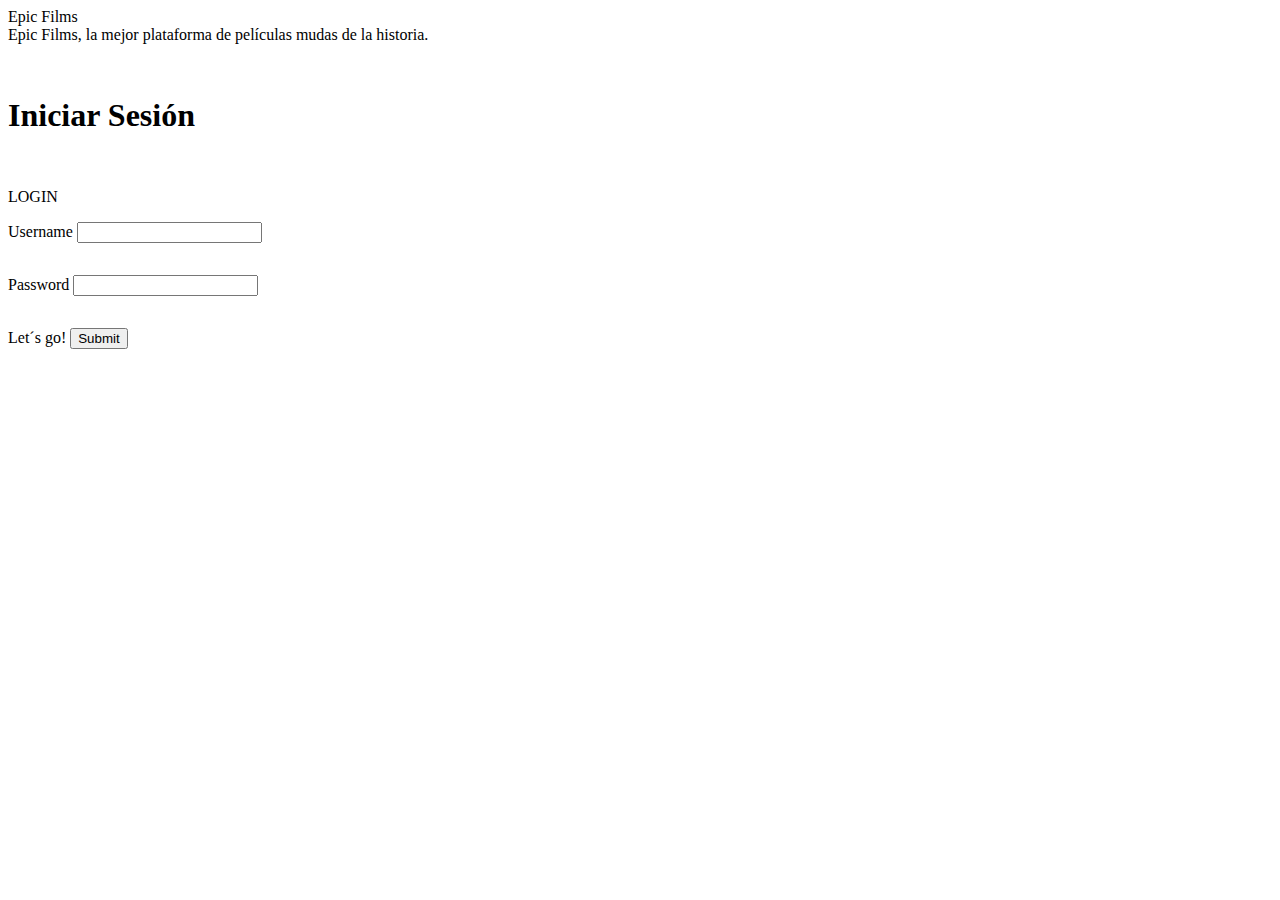
==== EpicFilms/login.html @ a08a0ac0 "feat: reset header" ====
<!DOCTYPE html>
<html lang="en">
<head>
    <meta charset="UTF-8">
    <meta name="viewport" content="width=device-width, initial-scale=1.0">
    
    <link rel="stylesheet" href="./CSS/style.css">
    <link rel="stylesheet" href="./CSS/header.css">
    <title>Epic Films</title>
</head>
<nav id="navbar" class="navbar">
    <div class="title">Epic Films</div>
</nav>
<body>
    <header class="header">
        Epic Films, la mejor plataforma de películas mudas de la historia.
    </header>
    <section class="login">
        <p><h1>Iniciar Sesión</h1></p>
        <form name="username" id="username">LOGIN</form>
        <p>
            <label for="text" id="name" name="name">Username</label>
            <input type="text" id="name" name="name">
        </p>
        <p>
            <label for="password">Password</label>
            <input type="password" id="password" name="password">
        </p>
        <p>
            <label for="submit">Let´s go!</label>
            <input type="submit" id="submit" name="submit">
        </p>
    </section>
</body>
</html>
---- EpicFilms/CSS/style.css ----
.login {
    display: flex;
    flex-direction: column;
    justify-content: center;

}
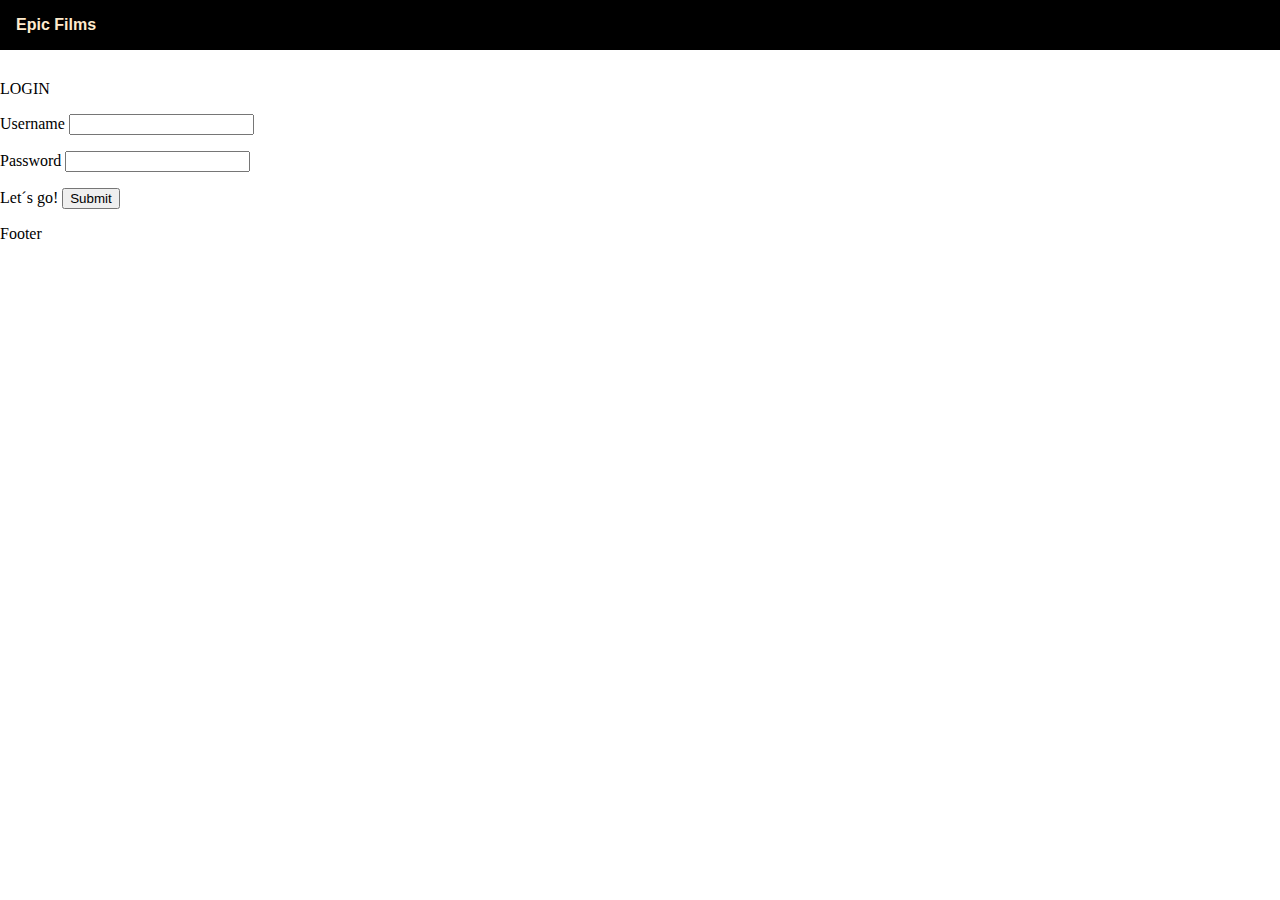
==== commit 3bc0659a: "feat: agrego font type" ====
--- a/EpicFilms/login.html
+++ b/EpicFilms/login.html
@@ -3,18 +3,18 @@
 <head>
     <meta charset="UTF-8">
     <meta name="viewport" content="width=device-width, initial-scale=1.0">
-    
+    <link rel="stylesheet" href="./CSS/reset.css">
     <link rel="stylesheet" href="./CSS/style.css">
     <link rel="stylesheet" href="./CSS/header.css">
+    <link rel="stylesheet" href="./CSS/login.css">
     <title>Epic Films</title>
 </head>
-<nav id="navbar" class="navbar">
-    <div class="title">Epic Films</div>
-</nav>
+
 <body>
-    <header class="header">
-        Epic Films, la mejor plataforma de películas mudas de la historia.
-    </header>
+    <div class="logo">
+        <a href="./login.html">Epic Films</a>   
+    </div>
+    <main class="">
     <section class="login">
         <p><h1>Iniciar Sesión</h1></p>
         <form name="username" id="username">LOGIN</form>
@@ -31,5 +31,9 @@
             <input type="submit" id="submit" name="submit">
         </p>
     </section>
+</main>
+<footer>
+    <div class="footer">Footer</div>
+</footer>
 </body>
 </html>--- a/EpicFilms/CSS/style.css
+++ b/EpicFilms/CSS/style.css
@@ -1,7 +1,7 @@
+:root {
+    --max-width: 900px;
+    --navbar-height: 50px;
+    --dark-color: #222222;
+  }
 
-.login {
-    display: flex;
-    flex-direction: column;
-    justify-content: center;
-
-}+  @import url('https://fonts.googleapis.com/css2?family=Play:wght@400;700&display=swap');--- a/EpicFilms/CSS/login.css
+++ b/EpicFilms/CSS/login.css
@@ -0,0 +1,25 @@
+/*MOBILE FIRST*/
+.logo{
+    position: fixed;
+    top: 0;
+    width: 100vw;
+    height: var(--navbar-height);
+    z-index: 100;
+    background-color: black;
+    
+}
+
+.logo > a {
+    color: blanchedalmond;
+    text-decoration: none;
+    display: inline-block;
+    padding: 0 1rem;
+    line-height: var(--navbar-height);
+    font-family: 'Play', sans-serif;
+    font-weight: bold; 
+}
+
+
+
+
+
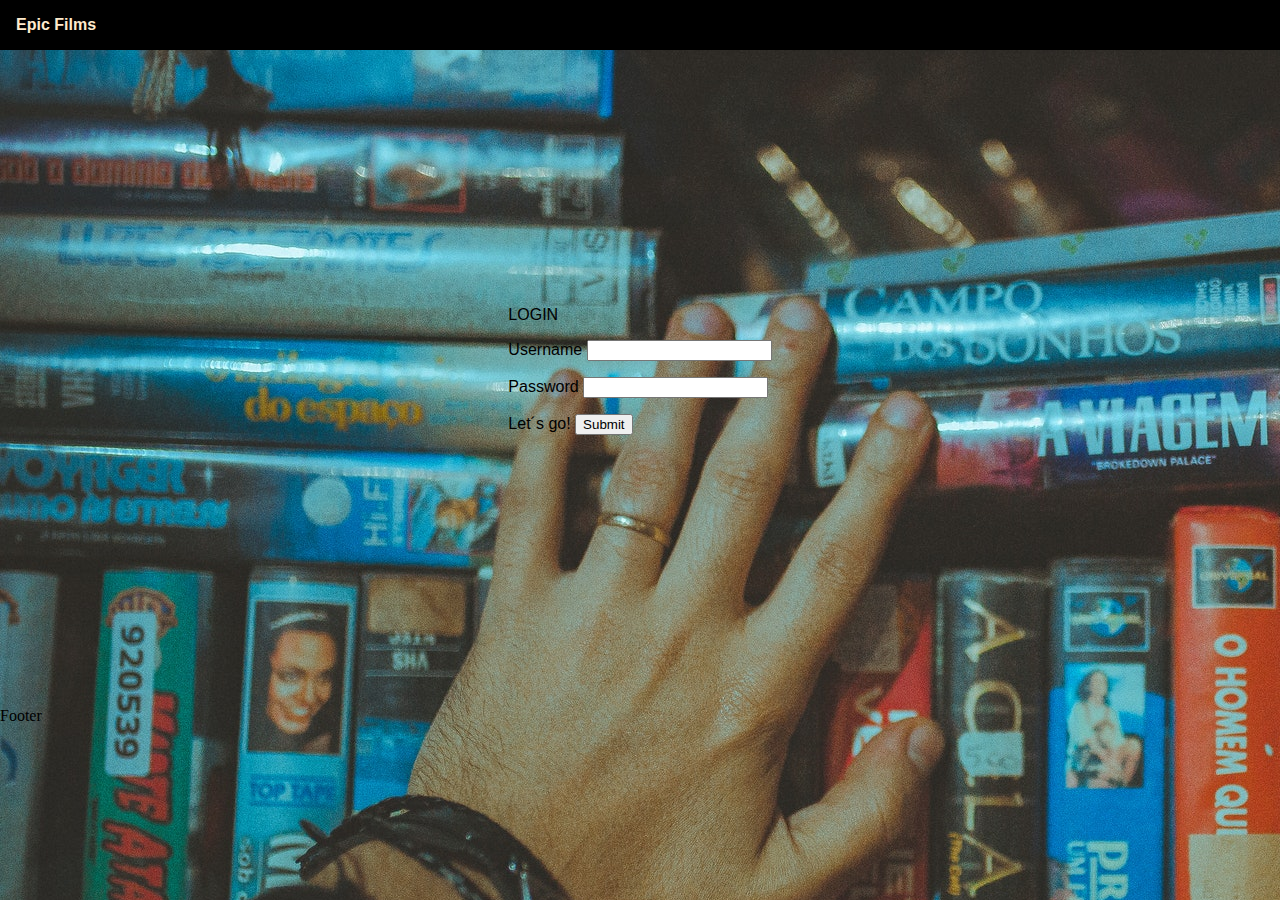
==== commit 19d841aa: "feat: cargo imagen login" ====
--- a/EpicFilms/login.html
+++ b/EpicFilms/login.html
@@ -14,9 +14,9 @@
     <div class="logo">
         <a href="./login.html">Epic Films</a>   
     </div>
-    <main class="">
+    <main class="form">
     <section class="login">
-        <p><h1>Iniciar Sesión</h1></p>
+        
         <form name="username" id="username">LOGIN</form>
         <p>
             <label for="text" id="name" name="name">Username</label>
--- a/EpicFilms/CSS/login.css
+++ b/EpicFilms/CSS/login.css
@@ -1,4 +1,8 @@
 /*MOBILE FIRST*/
+body{
+    background: url("/images/portada.jpg");
+}
+
 .logo{
     position: fixed;
     top: 0;
@@ -10,6 +14,7 @@
 }
 
 .logo > a {
+    text-shadow: blur-radius white;
     color: blanchedalmond;
     text-decoration: none;
     display: inline-block;
@@ -19,7 +24,11 @@
     font-weight: bold; 
 }
 
-
-
-
-
+.form {
+    font-family: 'Play', sans-serif;
+    padding: 20vw;
+    margin-top: 50px;
+    margin-left: auto;
+    margin-right: auto;
+    display: table;
+}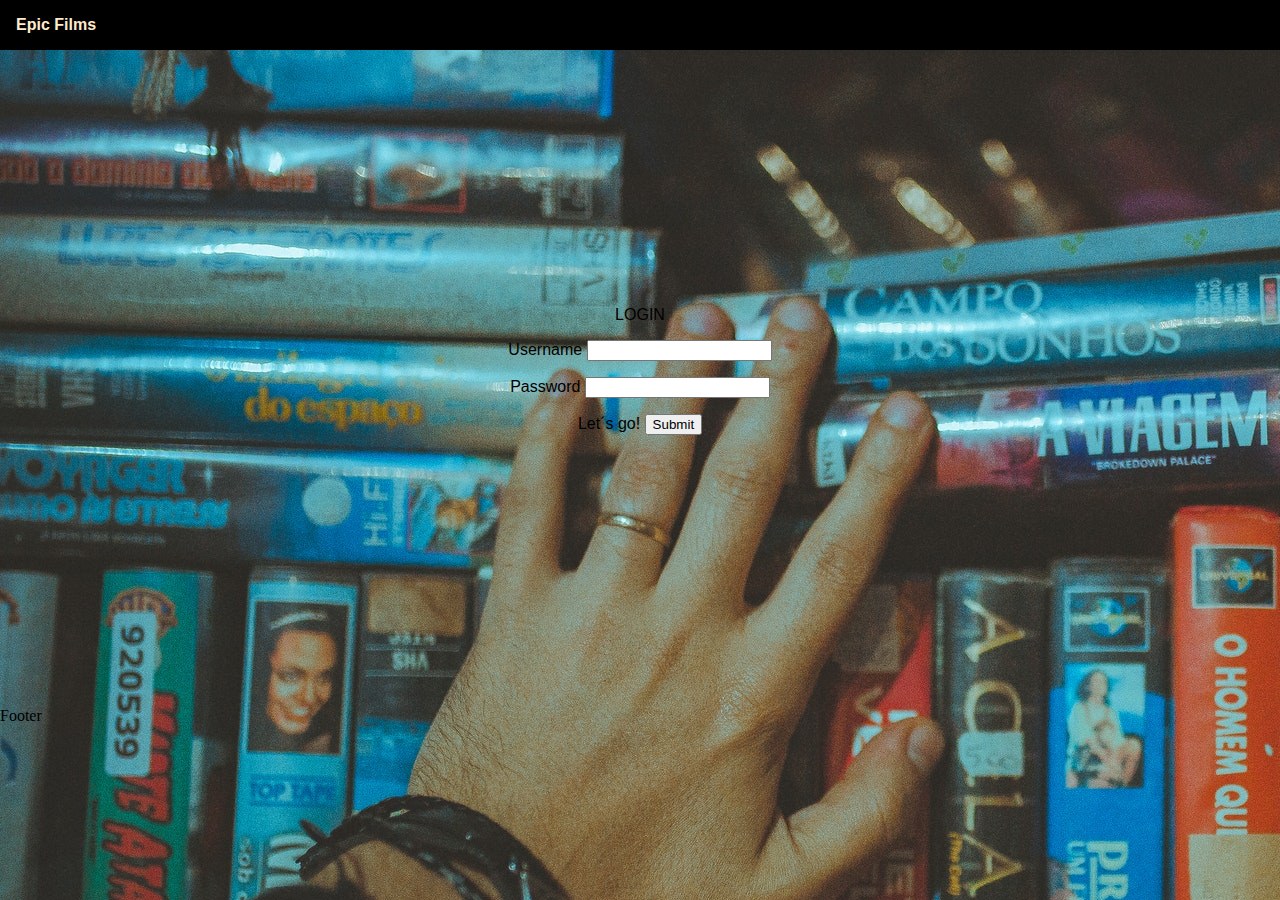
==== commit 35f02eb1: "feat: log alineado" ====
--- a/EpicFilms/login.html
+++ b/EpicFilms/login.html
@@ -11,12 +11,13 @@
 </head>
 
 <body>
+    
     <div class="logo">
         <a href="./login.html">Epic Films</a>   
     </div>
     <main class="form">
     <section class="login">
-        
+
         <form name="username" id="username">LOGIN</form>
         <p>
             <label for="text" id="name" name="name">Username</label>
--- a/EpicFilms/CSS/login.css
+++ b/EpicFilms/CSS/login.css
@@ -31,4 +31,12 @@
     margin-left: auto;
     margin-right: auto;
     display: table;
+}
+
+#username {
+    text-align: center;
+}
+
+section.login {
+    text-align: center;
 }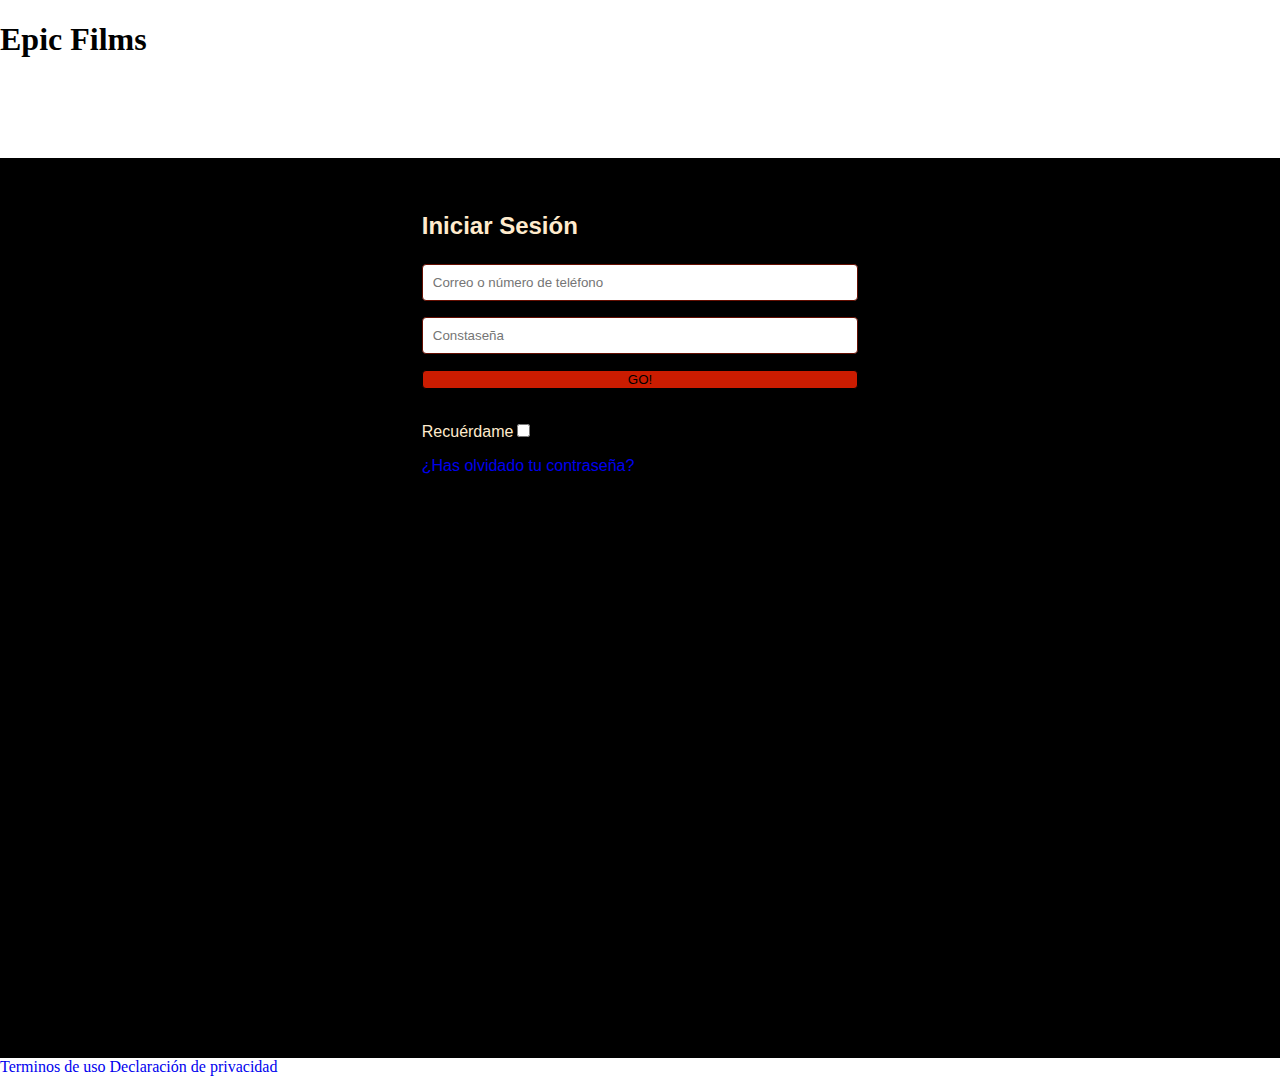
==== commit 4e5783d0: "feat: formulario casi completo" ====
--- a/EpicFilms/login.html
+++ b/EpicFilms/login.html
@@ -11,30 +11,27 @@
 </head>
 
 <body>
-    
-    <div class="logo">
-        <a href="./login.html">Epic Films</a>   
+    <header><h1>Epic Films</h1></header>
+
+
+    <div class="container">
+     <main class="form">
+     <section class="form-login">
+
+        <form name=login><h3>Iniciar Sesión</h3></form>
+
+            <input class="controls" type="text" id="name" name="name" placeholder="Correo o número de teléfono">
+            <input class="controls" type="password" id="password" name="password" placeholder="Constaseña">
+            <input class="go" type="submit" id="submit" name="submit" value="GO!">
+            <p>Recuérdame<input type="checkbox"></p>
+            <p><a href="#">¿Has olvidado tu contraseña?</a></p>
+      </section>
+     </main>
     </div>
-    <main class="form">
-    <section class="login">
-
-        <form name="username" id="username">LOGIN</form>
-        <p>
-            <label for="text" id="name" name="name">Username</label>
-            <input type="text" id="name" name="name">
-        </p>
-        <p>
-            <label for="password">Password</label>
-            <input type="password" id="password" name="password">
-        </p>
-        <p>
-            <label for="submit">Let´s go!</label>
-            <input type="submit" id="submit" name="submit">
-        </p>
-    </section>
-</main>
 <footer>
-    <div class="footer">Footer</div>
+    <div class="footer-login"></div>
+    <a href="#">Terminos de uso</a>
+    <a href="#">Declaración de privacidad</a>
 </footer>
 </body>
 </html>--- a/EpicFilms/CSS/login.css
+++ b/EpicFilms/CSS/login.css
@@ -1,21 +1,15 @@
 /*MOBILE FIRST*/
 body{
-    background: url("/images/portada.jpg");
+    background-image: url("");
 }
+ a:hover {
+     cursor: pointer;
+ }
 
-.logo{
-    position: fixed;
-    top: 0;
-    width: 100vw;
-    height: var(--navbar-height);
-    z-index: 100;
-    background-color: black;
-    
-}
 
 .logo > a {
     text-shadow: blur-radius white;
-    color: blanchedalmond;
+    color: #CB1C01;
     text-decoration: none;
     display: inline-block;
     padding: 0 1rem;
@@ -24,19 +18,42 @@
     font-weight: bold; 
 }
 
-.form {
+.container {
+    background-color: black;
+    color: blanchedalmond;
+    width: 100vw;
+    height: 100vh;
+}
+
+.form-login {
     font-family: 'Play', sans-serif;
-    padding: 20vw;
-    margin-top: 50px;
+    background-color: # 00 00 00;
+    padding: 30px;
+    margin-top: 100px;
     margin-left: auto;
     margin-right: auto;
+    border-radius: 4px;
     display: table;
 }
 
-#username {
-    text-align: center;
+.form-login h3 {
+    font-size: 1.5rem;
 }
 
-section.login {
-    text-align: center;
+.controls {
+    width: 100%;
+    color: #640F02;
+    padding: 10px;
+    border-radius: 4px;
+    margin-bottom: 16px;
+    border: 1px solid ;
+}
+
+.go {
+    background-color: #CB1C01;
+    width: 100%;
+    margin: 0px 0px 16px;
+    border: 1px solid;
+    border-radius: 4px;
+
 }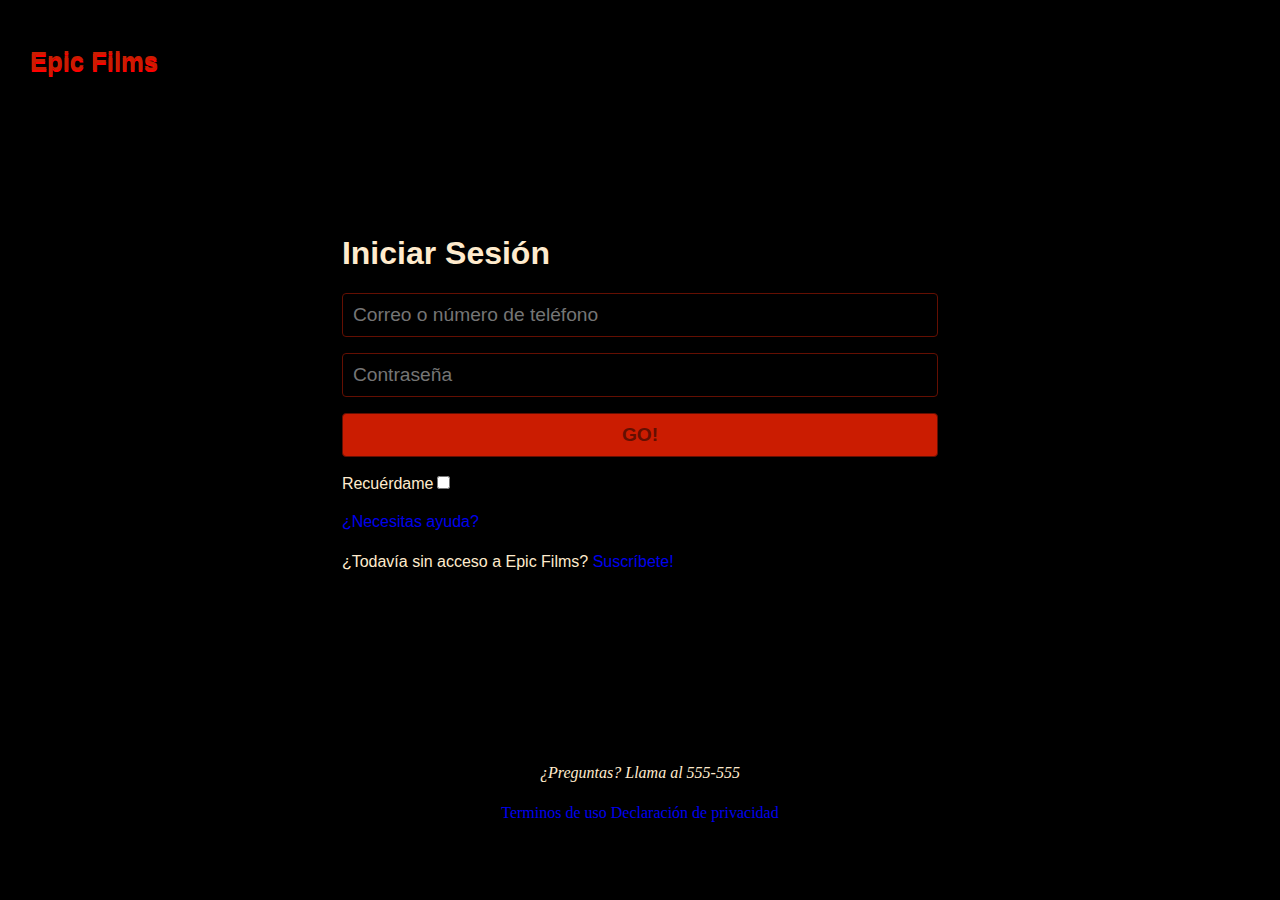
==== commit 49a16b43: "feat: login movil list (solucionar tamaño enlaces)" ====
--- a/EpicFilms/login.html
+++ b/EpicFilms/login.html
@@ -7,31 +7,35 @@
     <link rel="stylesheet" href="./CSS/style.css">
     <link rel="stylesheet" href="./CSS/header.css">
     <link rel="stylesheet" href="./CSS/login.css">
+    <link rel="stylesheet" href="./CSS/login-footer.css">
     <title>Epic Films</title>
 </head>
 
 <body>
-    <header><h1>Epic Films</h1></header>
+    <header>
+        <h1 class="head" >Epic Films</h1>
+    </header>
 
+     <main class="form">
+     <section class="login">
 
-    <div class="container">
-     <main class="form">
-     <section class="form-login">
-
-        <form name=login><h3>Iniciar Sesión</h3></form>
-
+        <form name="form"><h1>Iniciar Sesión</h1>
             <input class="controls" type="text" id="name" name="name" placeholder="Correo o número de teléfono">
-            <input class="controls" type="password" id="password" name="password" placeholder="Constaseña">
-            <input class="go" type="submit" id="submit" name="submit" value="GO!">
-            <p>Recuérdame<input type="checkbox"></p>
-            <p><a href="#">¿Has olvidado tu contraseña?</a></p>
-      </section>
+            <input class="controls" type="password" id="password" name="password" placeholder="Contraseña">
+            <input id="go" class="controls" type="submit" id="submit" name="submit" value="GO!">
+            <div class="more">Recuérdame<input type="checkbox"></div>
+            <div class="more"><a href="#">¿Necesitas ayuda?</a></div>
+            <div class="more">¿Todavía sin acceso a Epic Films? <a href="#">Suscríbete!</a></div>
+        </form>   
+    </section>
      </main>
-    </div>
-<footer>
-    <div class="footer-login"></div>
-    <a href="#">Terminos de uso</a>
-    <a href="#">Declaración de privacidad</a>
+<footer class="footer-login">
+    <address>
+        <span>¿Preguntas? Llama al 555-555</span>
+    </address>
+     <a href="#">Terminos de uso</a>
+     <a href="#">Declaración de privacidad</a>
+     
 </footer>
 </body>
 </html>--- a/EpicFilms/CSS/style.css
+++ b/EpicFilms/CSS/style.css
@@ -4,4 +4,5 @@
     --dark-color: #222222;
   }
 
+  /* Font */
   @import url('https://fonts.googleapis.com/css2?family=Play:wght@400;700&display=swap');--- a/EpicFilms/CSS/login.css
+++ b/EpicFilms/CSS/login.css
@@ -1,11 +1,22 @@
 /*MOBILE FIRST*/
-body{
-    background-image: url("");
+
+*{
+background: black;
 }
- a:hover {
-     cursor: pointer;
- }
 
+header {
+    border: 0rem;
+    margin: 0rem;
+    padding: 30px 30px;
+    font-size: 0.8rem;
+    font-family: Play,Arial, Helvetica, sans-serif;
+    color: #CB1C01;
+}
+
+.head {
+    align-content: center;
+    text-shadow: 0px 2px red;
+}
 
 .logo > a {
     text-shadow: blur-radius white;
@@ -14,26 +25,35 @@
     display: inline-block;
     padding: 0 1rem;
     line-height: var(--navbar-height);
-    font-family: 'Play', sans-serif;
+    font-family: Play, Arial, Helvetica, sans-serif;
     font-weight: bold; 
 }
 
-.container {
+.form {
     background-color: black;
     color: blanchedalmond;
+    margin-top: 0px;
     width: 100vw;
-    height: 100vh;
+    height: 100%;
 }
 
-.form-login {
-    font-family: 'Play', sans-serif;
-    background-color: # 00 00 00;
+.login form {
+    font-family: Play, Arial, Helvetica, sans-serif;
+    background-color: black;
     padding: 30px;
-    margin-top: 100px;
+    margin-top: 60px;
+    margin-bottom: 100px;
     margin-left: auto;
     margin-right: auto;
     border-radius: 4px;
     display: table;
+    text-align: start;
+}
+
+.more {
+    display: block;
+    height: 40px;
+    font-size: 1rem;
 }
 
 .form-login h3 {
@@ -47,13 +67,25 @@
     border-radius: 4px;
     margin-bottom: 16px;
     border: 1px solid ;
+    font-size: 1.2rem;
 }
 
-.go {
+.form p {
+    font-size: 1rem;
+    display: inline;
+    justify-content: space-between;
+}
+#go{
     background-color: #CB1C01;
-    width: 100%;
-    margin: 0px 0px 16px;
-    border: 1px solid;
-    border-radius: 4px;
+    font-weight: bold;
+}
+
+address {
+    text-decoration: none;
+    color: blanchedalmond;
+}
+
+@media screen and (orientation: landscape){
+
 
 }--- a/EpicFilms/CSS/login-footer.css
+++ b/EpicFilms/CSS/login-footer.css
@@ -0,0 +1,6 @@
+.footer-login {
+    padding: 30px;
+    margin-inline: 16px;
+    text-align: center;
+    line-height: 40px;
+}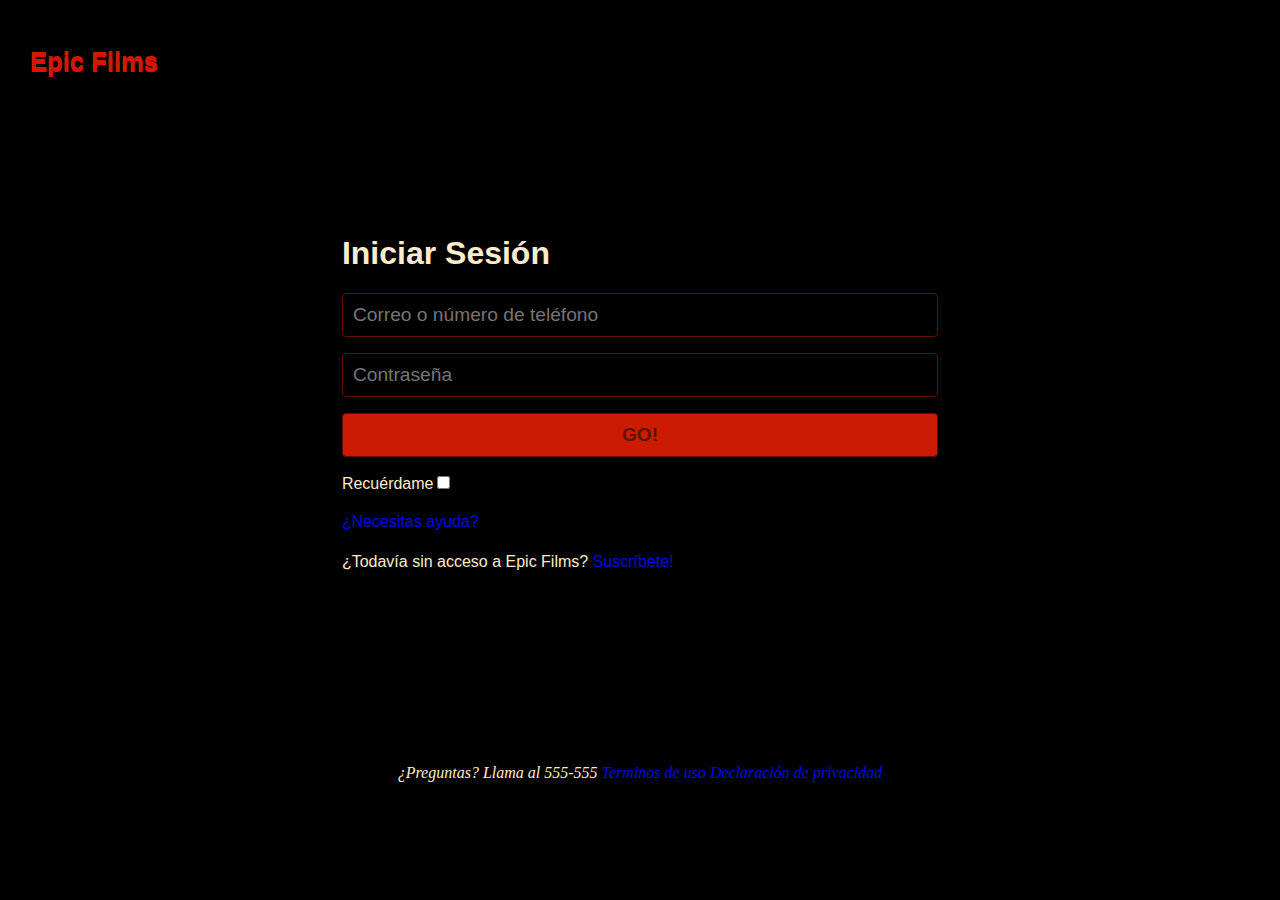
==== commit d42ba837: "feat: footer login step" ====
--- a/EpicFilms/login.html
+++ b/EpicFilms/login.html
@@ -32,9 +32,10 @@
 <footer class="footer-login">
     <address>
         <span>¿Preguntas? Llama al 555-555</span>
+        <a href="#">Terminos de uso</a>
+        <a href="#">Declaración de privacidad</a>
     </address>
-     <a href="#">Terminos de uso</a>
-     <a href="#">Declaración de privacidad</a>
+     
      
 </footer>
 </body>
--- a/EpicFilms/CSS/login.css
+++ b/EpicFilms/CSS/login.css
@@ -80,9 +80,10 @@
     font-weight: bold;
 }
 
-address {
+address{
     text-decoration: none;
     color: blanchedalmond;
+    font-size: 1rem;
 }
 
 @media screen and (orientation: landscape){
--- a/EpicFilms/CSS/login-footer.css
+++ b/EpicFilms/CSS/login-footer.css
@@ -1,6 +1,6 @@
 .footer-login {
     padding: 30px;
-    margin-inline: 16px;
     text-align: center;
     line-height: 40px;
-}+    
+}
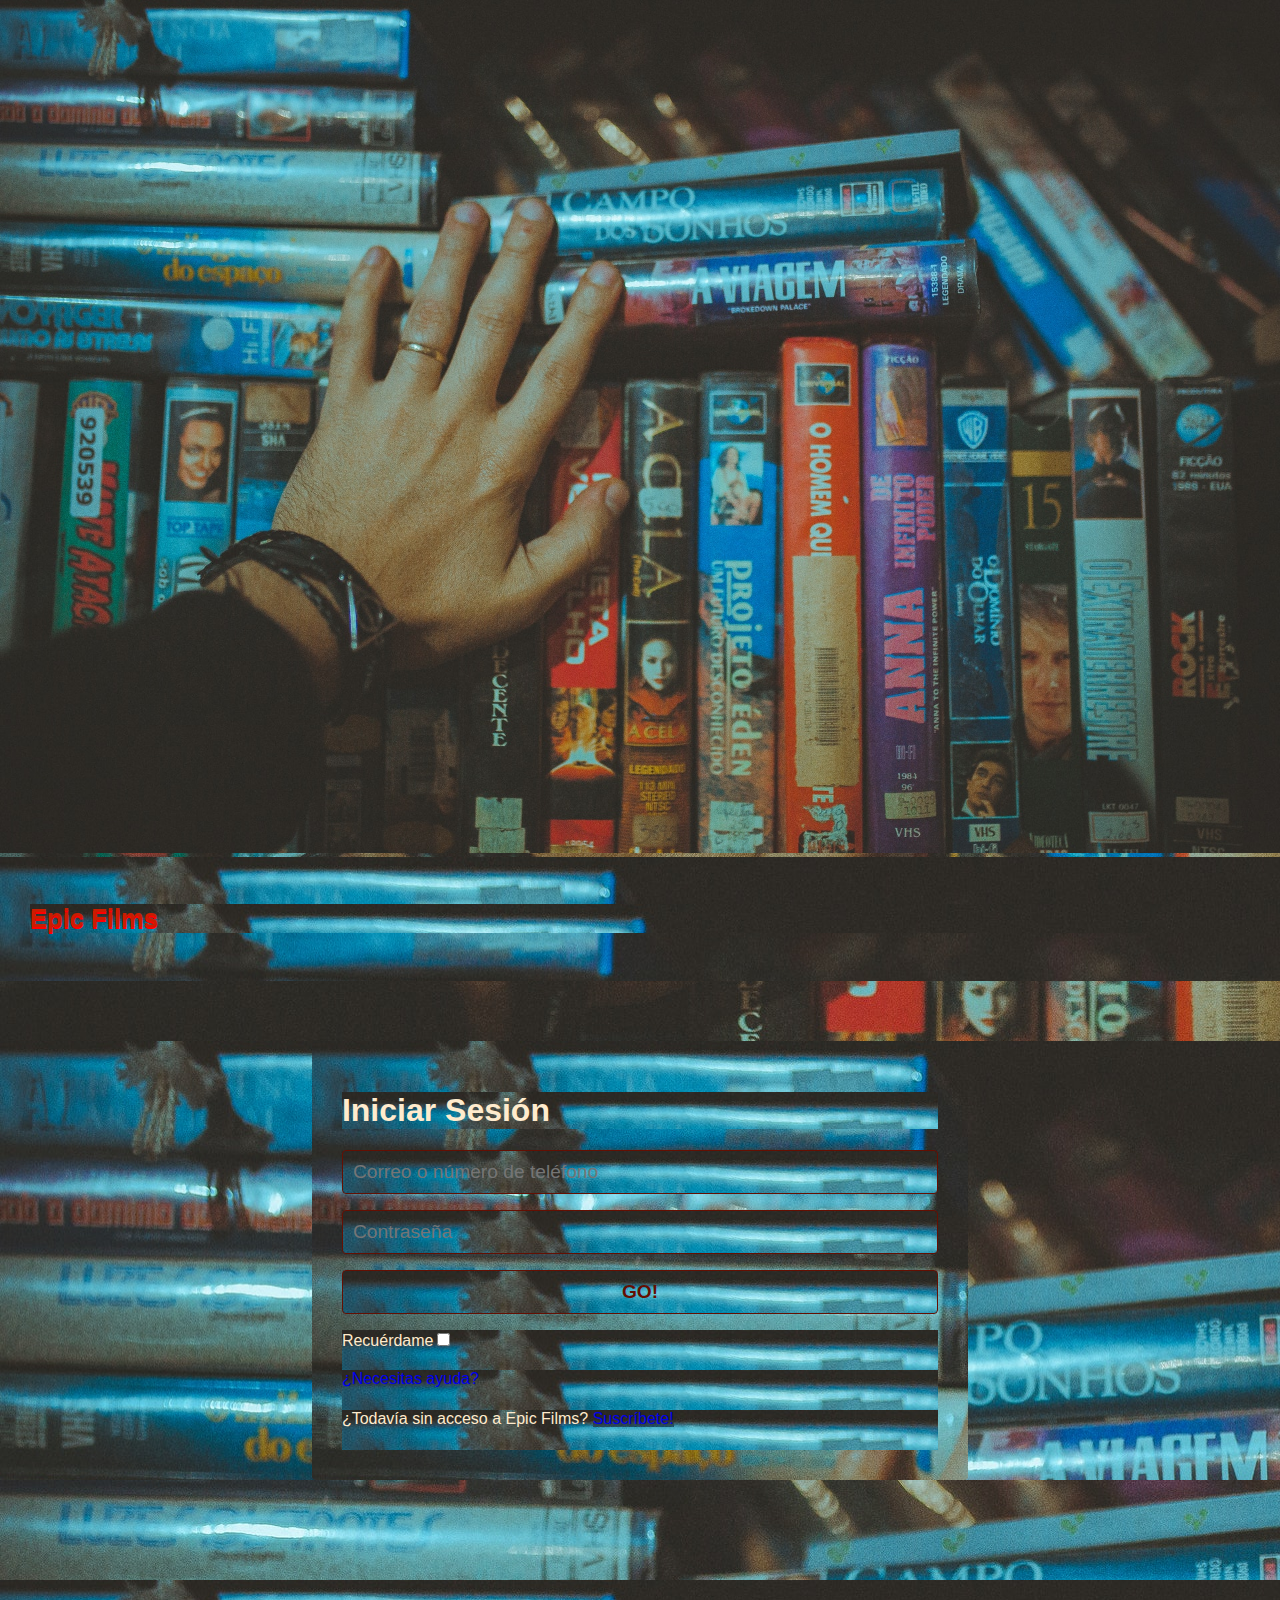
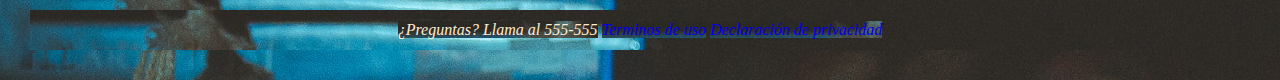
==== commit 45b07868: "feat: logo-page2" ====
--- a/EpicFilms/login.html
+++ b/EpicFilms/login.html
@@ -12,6 +12,7 @@
 </head>
 
 <body>
+    <img src="/images/portada.jpg" alt="Portada">
     <header>
         <h1 class="head" >Epic Films</h1>
     </header>
@@ -22,7 +23,7 @@
         <form name="form"><h1>Iniciar Sesión</h1>
             <input class="controls" type="text" id="name" name="name" placeholder="Correo o número de teléfono">
             <input class="controls" type="password" id="password" name="password" placeholder="Contraseña">
-            <input id="go" class="controls" type="submit" id="submit" name="submit" value="GO!">
+            <input id="go" class="controls" type="submit" id="submit" name="submit" value="GO!" url>
             <div class="more">Recuérdame<input type="checkbox"></div>
             <div class="more"><a href="#">¿Necesitas ayuda?</a></div>
             <div class="more">¿Todavía sin acceso a Epic Films? <a href="#">Suscríbete!</a></div>
--- a/EpicFilms/CSS/login.css
+++ b/EpicFilms/CSS/login.css
@@ -1,7 +1,9 @@
 /*MOBILE FIRST*/
 
 *{
-background: black;
+    background: black;
+    
+    background-image: url('/images/portada.jpg');
 }
 
 header {
--- a/EpicFilms/CSS/login-footer.css
+++ b/EpicFilms/CSS/login-footer.css
@@ -2,5 +2,6 @@
     padding: 30px;
     text-align: center;
     line-height: 40px;
+    align-content: space-between;
     
 }
